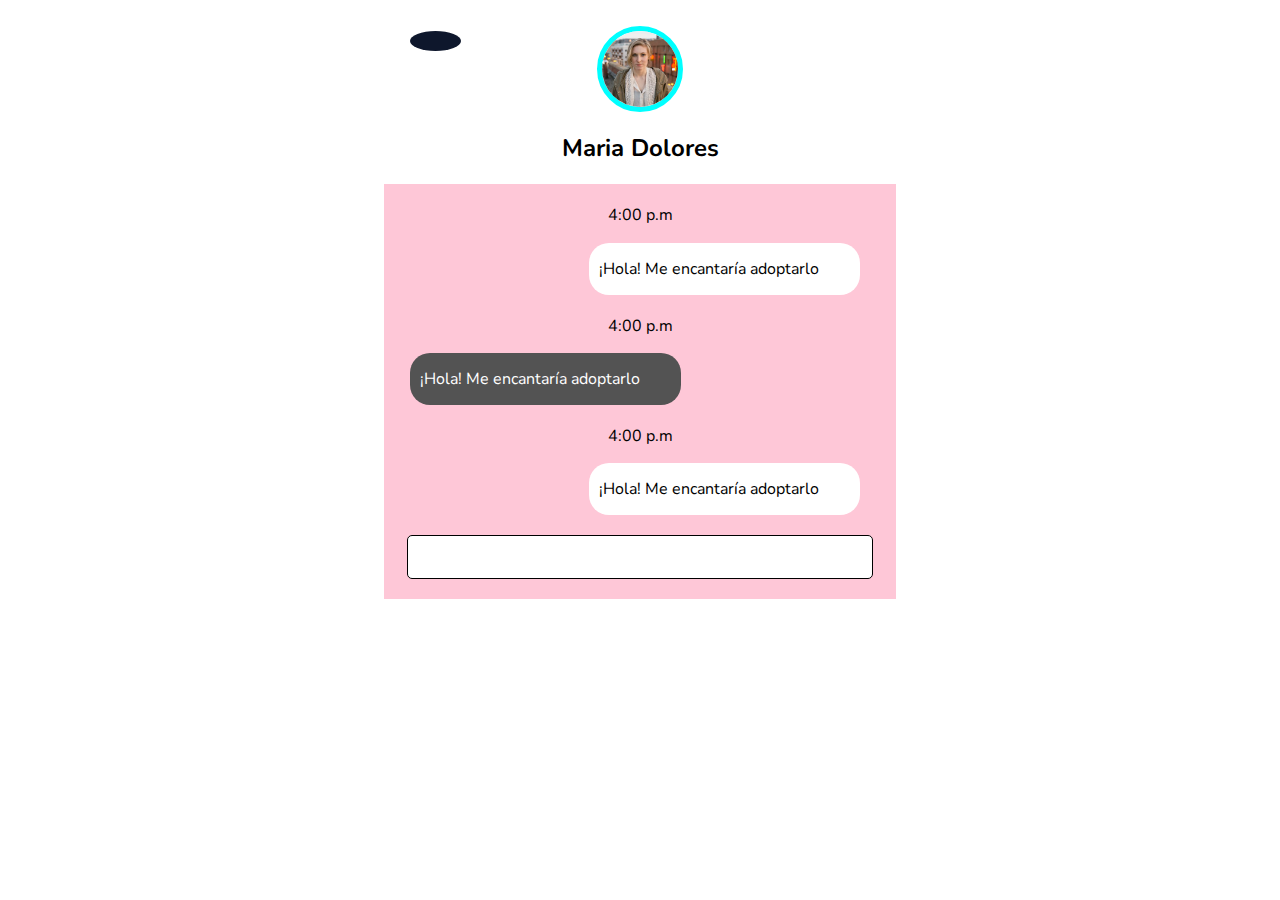
==== message-detail.html @ 052fa4eb "Primer commit" ====
<!DOCTYPE html>
<html lang="en">
   <head>
      <meta charset="UTF-8" />
      <meta http-equiv="X-UA-Compatible" content="IE=edge" />
      <meta name="viewport" content="width=device-width, initial-scale=1.0" />
      <link
         rel="stylesheet"
         href="https://pro.fontawesome.com/releases/v5.10.0/css/all.css"
         integrity="sha384-AYmEC3Yw5cVb3ZcuHtOA93w35dYTsvhLPVnYs9eStHfGJvOvKxVfELGroGkvsg+p"
         crossorigin="anonymous"
      />
      <link rel="preconnect" href="https://fonts.googleapis.com" />
      <link rel="preconnect" href="https://fonts.gstatic.com" crossorigin />
      <link href="https://fonts.googleapis.com/css2?family=Nunito&display=swap" rel="stylesheet" />
      <link rel="stylesheet" href="style/style.css" />
      <title>Document</title>
   </head>
   <body>
      <div id="message-detail">
         <button class="detail-back"><i class="fas fa-arrow-left"></i></button>
         <div id="message-det-titulo">
            <img src="images/maria-dolores.png" alt="" />
            <h2>Maria Dolores</h2>
            <div id="message-det">
               <div id="message-det-one">
                  <span>4:00 p.m</span>
                  <div id="mensaje-one">¡Hola! Me encantaría adoptarlo</div>
               </div>
               <div id="message-det-two">
                  <span>4:00 p.m</span>
                  <div id="mensaje-two">¡Hola! Me encantaría adoptarlo</div>
               </div>
               <div id="message-det-three">
                  <span>4:00 p.m</span>
                  <div id="mensaje-three">¡Hola! Me encantaría adoptarlo</div>
               </div>
               <input type="text" name="" id="" />
            </div>
         </div>
      </div>
   </body>
</html>
---- style/style.css ----
* {
  font-family: "Nunito", sans-serif;
}

#intro {
  background-color: #fec7d7;
  position: absolute;
  top: 0;
  width: 40%;
  margin: auto;
  left: 30%;
  height: 612px;
  display: -webkit-box;
  display: -ms-flexbox;
  display: flex;
  -webkit-box-pack: center;
      -ms-flex-pack: center;
          justify-content: center;
}

#intro #intro-one {
  display: -webkit-box;
  display: -ms-flexbox;
  display: flex;
  -webkit-box-pack: center;
      -ms-flex-pack: center;
          justify-content: center;
  -webkit-box-align: center;
      -ms-flex-align: center;
          align-items: center;
}

#intro #intro-one img {
  cursor: pointer;
}

#intro #intro-two {
  width: 90%;
  margin: auto;
  display: -webkit-box;
  display: -ms-flexbox;
  display: flex;
  -webkit-box-flex: 1;
      -ms-flex: auto;
          flex: auto;
  -webkit-box-orient: vertical;
  -webkit-box-direction: normal;
      -ms-flex-direction: column;
          flex-direction: column;
  -webkit-box-align: center;
      -ms-flex-align: center;
          align-items: center;
  position: absolute;
  top: 0;
}

#intro #intro-two span {
  text-align: center;
}

#intro #intro-two button {
  width: 90%;
  margin: 12% auto auto auto;
  height: 50px;
  font-size: 15px;
  background-color: #0e172c;
  color: white;
  border-radius: 30px;
  border: none;
  cursor: pointer;
}

#intro #intro-three {
  width: 90%;
  margin: auto;
  display: -webkit-box;
  display: -ms-flexbox;
  display: flex;
  -webkit-box-flex: 1;
      -ms-flex: auto;
          flex: auto;
  -webkit-box-orient: vertical;
  -webkit-box-direction: normal;
      -ms-flex-direction: column;
          flex-direction: column;
  -webkit-box-align: center;
      -ms-flex-align: center;
          align-items: center;
  position: absolute;
  top: 0;
}

#intro #intro-three span {
  text-align: center;
}

#intro #intro-three button {
  width: 90%;
  margin: 12% auto auto auto;
  height: 50px;
  font-size: 15px;
  background-color: #0e172c;
  color: white;
  border-radius: 30px;
  border: none;
  cursor: pointer;
}

main {
  background-color: #fec7d7;
  width: 40%;
  margin: auto;
  height: auto;
  position: absolute;
  top: 0;
  left: 30%;
  min-height: 600px;
}

main #main-titulo {
  width: 90%;
  margin: auto;
  padding-top: 30px;
}

main #main-menu {
  width: 90%;
  margin: auto;
  display: -webkit-box;
  display: -ms-flexbox;
  display: flex;
  -webkit-box-orient: vertical;
  -webkit-box-direction: normal;
      -ms-flex-direction: column;
          flex-direction: column;
  margin-bottom: 20px;
}

main #main-menu #main-menu-botones {
  display: -ms-grid;
  display: grid;
  -ms-grid-columns: 1fr 1fr;
      grid-template-columns: 1fr 1fr;
  width: auto;
  gap: 10%;
  margin-top: 10px;
  margin-right: 5%;
}

main #main-menu #main-menu-botones .botones {
  background-color: #0e172c;
  padding: 5px 30px 5px 15px;
  display: -webkit-box;
  display: -ms-flexbox;
  display: flex;
  -webkit-box-align: center;
      -ms-flex-align: center;
          align-items: center;
  gap: 10px;
  width: auto;
  color: white;
  border-radius: 15px;
  cursor: pointer;
  opacity: 0.4;
}

main #main-menu #main-menu-botones .botones img {
  width: 30px;
  background-color: aqua;
  padding: 10px;
  border-radius: 50%;
}

main #main-cards {
  width: 90%;
  margin: auto;
  display: -ms-grid;
  display: grid;
  -ms-grid-columns: 1fr 1fr;
      grid-template-columns: 1fr 1fr;
  gap: 20px;
  padding-bottom: 70px;
}

main #main-cards .card {
  cursor: pointer;
  width: 90%;
  height: 250px;
  border-radius: 20px;
  display: -webkit-box;
  display: -ms-flexbox;
  display: flex;
  -webkit-box-orient: vertical;
  -webkit-box-direction: normal;
      -ms-flex-direction: column;
          flex-direction: column;
  -webkit-box-pack: end;
      -ms-flex-pack: end;
          justify-content: flex-end;
  background: -webkit-gradient(linear, left top, left bottom, color-stop(26.42%, rgba(255, 255, 255, 0)), color-stop(99.33%, #000000));
  background: linear-gradient(180deg, rgba(255, 255, 255, 0) 26.42%, #000000 99.33%);
}

main #main-cards .card #card-texto {
  width: 90%;
  margin-left: 15px;
  margin-bottom: 15px;
  color: white;
  display: -webkit-box;
  display: -ms-flexbox;
  display: flex;
  -webkit-box-orient: vertical;
  -webkit-box-direction: normal;
      -ms-flex-direction: column;
          flex-direction: column;
  -webkit-box-pack: end;
      -ms-flex-pack: end;
          justify-content: flex-end;
}

#detail {
  background-color: #fec7d7;
  display: -webkit-box;
  display: -ms-flexbox;
  display: flex;
  -webkit-box-flex: 1;
      -ms-flex: auto;
          flex: auto;
  -webkit-box-orient: vertical;
  -webkit-box-direction: normal;
      -ms-flex-direction: column;
          flex-direction: column;
  width: 40%;
  margin: auto;
  height: auto;
  -webkit-box-pack: justify;
      -ms-flex-pack: justify;
          justify-content: space-between;
}

#detail .detail-back {
  position: absolute;
  top: 3%;
  left: 5%;
  border: none;
  padding: 10px 0 10px 0;
  border-radius: 100%;
  background-color: #0e172c;
  color: white;
  font-size: 22px;
  width: 10%;
  cursor: pointer;
}

#detail #img-principal {
  -o-object-fit: cover;
     object-fit: cover;
  width: 100%;
}

#detail #detalles {
  position: absolute;
  bottom: 0;
  width: 100%;
  background-color: white;
  -webkit-box-pack: end;
      -ms-flex-pack: end;
          justify-content: end;
  height: 45%;
  border-radius: 25px 25px 0 0;
}

#detail #detalles img {
  -o-object-fit: cover;
     object-fit: cover;
}

#detail #detalles #detalles-titulo {
  display: -webkit-box;
  display: -ms-flexbox;
  display: flex;
  -webkit-box-flex: 1;
      -ms-flex: auto;
          flex: auto;
  width: 90%;
  margin: auto;
  gap: 10px;
  -webkit-box-align: center;
      -ms-flex-align: center;
          align-items: center;
  padding: 10px;
}

#detail #detalles #detalles-titulo img {
  width: 40px;
  height: 40px;
}

#detail #detalles #detalles-titulo button {
  padding: 3% 4% 3% 4%;
  border-radius: 70%;
  font-size: 25px;
  color: #d9d4e7;
  -webkit-box-shadow: 1px 1px 10px rgba(1, 1, 1, 0.3);
          box-shadow: 1px 1px 10px rgba(1, 1, 1, 0.3);
  background-color: white;
  border: none;
  position: absolute;
  right: 7%;
}

#detail #detalles #detalles-info {
  display: -webkit-box;
  display: -ms-flexbox;
  display: flex;
  width: 90%;
  margin: auto;
  -webkit-box-flex: 1;
      -ms-flex: auto;
          flex: auto;
  gap: 0;
}

#detail #detalles #detalles-info .info {
  gap: 2px;
  display: -webkit-box;
  display: -ms-flexbox;
  display: flex;
  -webkit-box-flex: 1;
      -ms-flex: auto;
          flex: auto;
  -webkit-box-align: center;
      -ms-flex-align: center;
          align-items: center;
}

#detail #detalles #detalles-info .info img {
  width: 20%;
}

#detail #detalles #detalles-ubicacion {
  display: -webkit-box;
  display: -ms-flexbox;
  display: flex;
  width: 60%;
  margin-left: 5%;
  margin-bottom: 50px;
  gap: 10px;
}

#detail #detalles #detalles-ubicacion i {
  font-size: 30px;
}

#detail #detalles #titulo-personalidad {
  font-weight: bolder;
  margin-left: 5%;
}

#detail #detalles #detalles-personalidad {
  display: -ms-grid;
  display: grid;
  width: 90%;
  margin: auto;
  -ms-grid-columns: 1fr 1fr 1fr;
      grid-template-columns: 1fr 1fr 1fr;
  gap: 5%;
}

#detail #detalles #detalles-personalidad .personalidad {
  display: -webkit-box;
  display: -ms-flexbox;
  display: flex;
  -webkit-box-orient: vertical;
  -webkit-box-direction: normal;
      -ms-flex-direction: column;
          flex-direction: column;
  width: auto;
  border: 3px solid #a786df;
  -webkit-box-pack: center;
      -ms-flex-pack: center;
          justify-content: center;
  -webkit-box-align: center;
      -ms-flex-align: center;
          align-items: center;
  padding-top: 12px;
  padding-bottom: 12px;
  gap: 10px;
  border-radius: 10px;
}

#detail #detalles #detalles-personalidad .personalidad img {
  width: 40%;
}

#detail #detalles #detalles-historia {
  width: 90%;
  margin: auto;
}

#detail #detalles #detalles-contacto {
  width: 90%;
  margin: auto;
  margin-top: 10px;
  padding-bottom: 10px;
  display: -webkit-box;
  display: -ms-flexbox;
  display: flex;
  -webkit-box-align: center;
      -ms-flex-align: center;
          align-items: center;
}

#detail #detalles #detalles-contacto img {
  width: 15%;
  border-radius: 100%;
  border: 5px solid aqua;
}

#detail #detalles #detalles-contacto #detalles-contacto-text {
  display: -webkit-box;
  display: -ms-flexbox;
  display: flex;
  -webkit-box-orient: vertical;
  -webkit-box-direction: normal;
      -ms-flex-direction: column;
          flex-direction: column;
  gap: 0;
  margin: 0 10% 0 3%;
}

#detail #detalles #detalles-contacto button {
  -webkit-box-flex: 1;
      -ms-flex: auto;
          flex: auto;
  border-radius: 30px;
  padding: 15px 30px 15px 30px;
  background-color: #0e172c;
  border: none;
  color: white;
  -webkit-box-pack: end;
      -ms-flex-pack: end;
          justify-content: flex-end;
}

#message .mensajes-content {
  width: 90%;
  margin: auto;
  display: -webkit-box;
  display: -ms-flexbox;
  display: flex;
  -webkit-box-flex: 1;
      -ms-flex: auto;
          flex: auto;
  -webkit-box-align: center;
      -ms-flex-align: center;
          align-items: center;
  gap: 10px;
  background-color: white;
  padding: 10px;
  border-radius: 10px;
  margin-bottom: 15px;
}

#message .mensajes-content img {
  width: 12%;
  border-radius: 50%;
  border: 5px solid aqua;
}

#message .mensajes-content #datos {
  display: -webkit-box;
  display: -ms-flexbox;
  display: flex;
  -webkit-box-orient: vertical;
  -webkit-box-direction: normal;
      -ms-flex-direction: column;
          flex-direction: column;
  -webkit-box-flex: 1;
      -ms-flex: auto;
          flex: auto;
}

#message .mensajes-content button {
  font-size: 20px;
  background-color: white;
  border: none;
}

#message-detail {
  position: absolute;
  top: 0;
  width: 40%;
  margin: auto;
  left: 30%;
}

#message-detail .detail-back {
  position: absolute;
  top: 5%;
  left: 5%;
  border: none;
  padding: 10px 0 10px 0;
  border-radius: 100%;
  background-color: #0e172c;
  color: white;
  font-size: 22px;
  width: 10%;
  cursor: pointer;
}

#message-detail #message-det-titulo {
  display: -webkit-box;
  display: -ms-flexbox;
  display: flex;
  -webkit-box-orient: vertical;
  -webkit-box-direction: normal;
      -ms-flex-direction: column;
          flex-direction: column;
  -webkit-box-align: center;
      -ms-flex-align: center;
          align-items: center;
  margin-top: 5%;
  margin-bottom: 3%;
}

#message-detail #message-det-titulo img {
  width: 15%;
  border-radius: 50%;
  border: 5px solid aqua;
}

#message-detail #message-det {
  width: 100%;
  display: -webkit-box;
  display: -ms-flexbox;
  display: flex;
  -webkit-box-flex: 1;
      -ms-flex: auto;
          flex: auto;
  -webkit-box-orient: vertical;
  -webkit-box-direction: normal;
      -ms-flex-direction: column;
          flex-direction: column;
  background-color: #fec7d7;
  gap: 20px;
  padding-top: 20px;
  padding-bottom: 20px;
  min-height: 375px;
}

#message-detail #message-det #message-det-one {
  display: -webkit-box;
  display: -ms-flexbox;
  display: flex;
  -webkit-box-flex: 1;
      -ms-flex: auto;
          flex: auto;
  -webkit-box-orient: vertical;
  -webkit-box-direction: normal;
      -ms-flex-direction: column;
          flex-direction: column;
  gap: 5px;
}

#message-detail #message-det #message-det-one span {
  -webkit-box-flex: 1;
      -ms-flex: auto;
          flex: auto;
  text-align: center;
}

#message-detail #message-det #message-det-one #mensaje-one {
  background-color: white;
  width: 50%;
  margin-left: 40%;
  padding: 15px 5px 15px 10px;
  border-radius: 20px;
}

#message-detail #message-det #message-det-two {
  display: -webkit-box;
  display: -ms-flexbox;
  display: flex;
  -webkit-box-flex: 1;
      -ms-flex: auto;
          flex: auto;
  -webkit-box-orient: vertical;
  -webkit-box-direction: normal;
      -ms-flex-direction: column;
          flex-direction: column;
  gap: 5px;
}

#message-detail #message-det #message-det-two span {
  -webkit-box-flex: 1;
      -ms-flex: auto;
          flex: auto;
  text-align: center;
}

#message-detail #message-det #message-det-two #mensaje-two {
  background-color: #535353;
  color: white;
  width: 50%;
  margin-left: 5%;
  padding: 15px 5px 15px 10px;
  border-radius: 20px;
}

#message-detail #message-det #message-det-three {
  display: -webkit-box;
  display: -ms-flexbox;
  display: flex;
  -webkit-box-flex: 1;
      -ms-flex: auto;
          flex: auto;
  -webkit-box-orient: vertical;
  -webkit-box-direction: normal;
      -ms-flex-direction: column;
          flex-direction: column;
  gap: 5px;
}

#message-detail #message-det #message-det-three span {
  -webkit-box-flex: 1;
      -ms-flex: auto;
          flex: auto;
  text-align: center;
}

#message-detail #message-det #message-det-three #mensaje-three {
  background-color: white;
  width: 50%;
  margin-left: 40%;
  padding: 15px 5px 15px 10px;
  border-radius: 20px;
}

#message-detail #message-det input {
  width: 90%;
  margin: auto;
  height: 40px;
  border-radius: 5px;
  border: 1px solid black;
}

#usuario {
  background-color: #fec7d7;
  width: 40%;
  position: absolute;
  left: 30%;
  top: 0;
  margin: auto;
  height: 580px;
}

#usuario #usuario-titulo {
  width: 90%;
  margin: auto;
  margin-top: 30px;
  font-weight: bolder;
}

#usuario #usuario-info {
  display: -webkit-box;
  display: -ms-flexbox;
  display: flex;
  -webkit-box-orient: vertical;
  -webkit-box-direction: normal;
      -ms-flex-direction: column;
          flex-direction: column;
  -webkit-box-pack: center;
      -ms-flex-pack: center;
          justify-content: center;
  -webkit-box-align: center;
      -ms-flex-align: center;
          align-items: center;
  gap: 10px;
}

#usuario #usuario-info img {
  width: 20%;
  border-radius: 50%;
}

#usuario #usuario-info a {
  text-decoration: none;
}

#usuario #usuario-form {
  display: -webkit-box;
  display: -ms-flexbox;
  display: flex;
  -webkit-box-orient: vertical;
  -webkit-box-direction: normal;
      -ms-flex-direction: column;
          flex-direction: column;
  width: 90%;
  margin: auto;
}

#usuario #usuario-form input {
  height: 30px;
  border-radius: 5px;
  border: 1px solid black;
}

#usuario #usuario-form button {
  height: 40px;
  background-color: #0e172c;
  color: white;
  font-size: 15px;
  border: none;
  border-radius: 25px;
}

footer {
  width: 40%;
  position: fixed;
  bottom: 0;
  left: 30%;
  background-color: white;
  height: 55px;
  display: -webkit-box;
  display: -ms-flexbox;
  display: flex;
  -ms-flex-pack: distribute;
      justify-content: space-around;
  -webkit-box-align: center;
      -ms-flex-align: center;
          align-items: center;
  text-decoration: none !important;
}

footer i {
  font-size: 18px;
  text-decoration: none !important;
  color: #000000;
}

footer div a {
  text-decoration: none !important;
}

footer .iconos-footer {
  display: -webkit-box;
  display: -ms-flexbox;
  display: flex;
  background-color: #0e172c;
  color: #85d1ce;
  padding: 6px 18px 6px 18px;
  border-radius: 20px;
  gap: 5px;
}

footer .iconos-footer .icon-text {
  font-size: 14px;
}

footer .iconos-footer i {
  color: #85d1ce;
}

@media (max-width: 900px) {
  #intro {
    width: 90%;
    margin: auto;
    left: 5%;
  }
  main {
    width: 90%;
    margin: auto;
    left: 5%;
  }
  #detail {
    width: 90%;
    margin: auto;
    left: 5%;
  }
  #message-detail {
    width: 90%;
    margin: auto;
    left: 5%;
  }
  #usuario {
    width: 90%;
    margin: auto;
    left: 5%;
  }
  footer {
    width: 90%;
    margin: auto;
    left: 5%;
  }
}

@media (max-width: 460px) {
  #intro {
    width: 100%;
    margin: auto;
    left: 0;
  }
  main {
    width: 100%;
    margin: auto;
    left: 0;
  }
  #detail {
    width: 100%;
    margin: auto;
    left: 0;
  }
  #message-detail {
    width: 100%;
    margin: auto;
    left: 0;
  }
  #usuario {
    width: 100%;
    margin: auto;
    left: 0;
  }
  footer {
    width: 100%;
    margin: auto;
    left: 0;
  }
}
/*# sourceMappingURL=style.css.map */
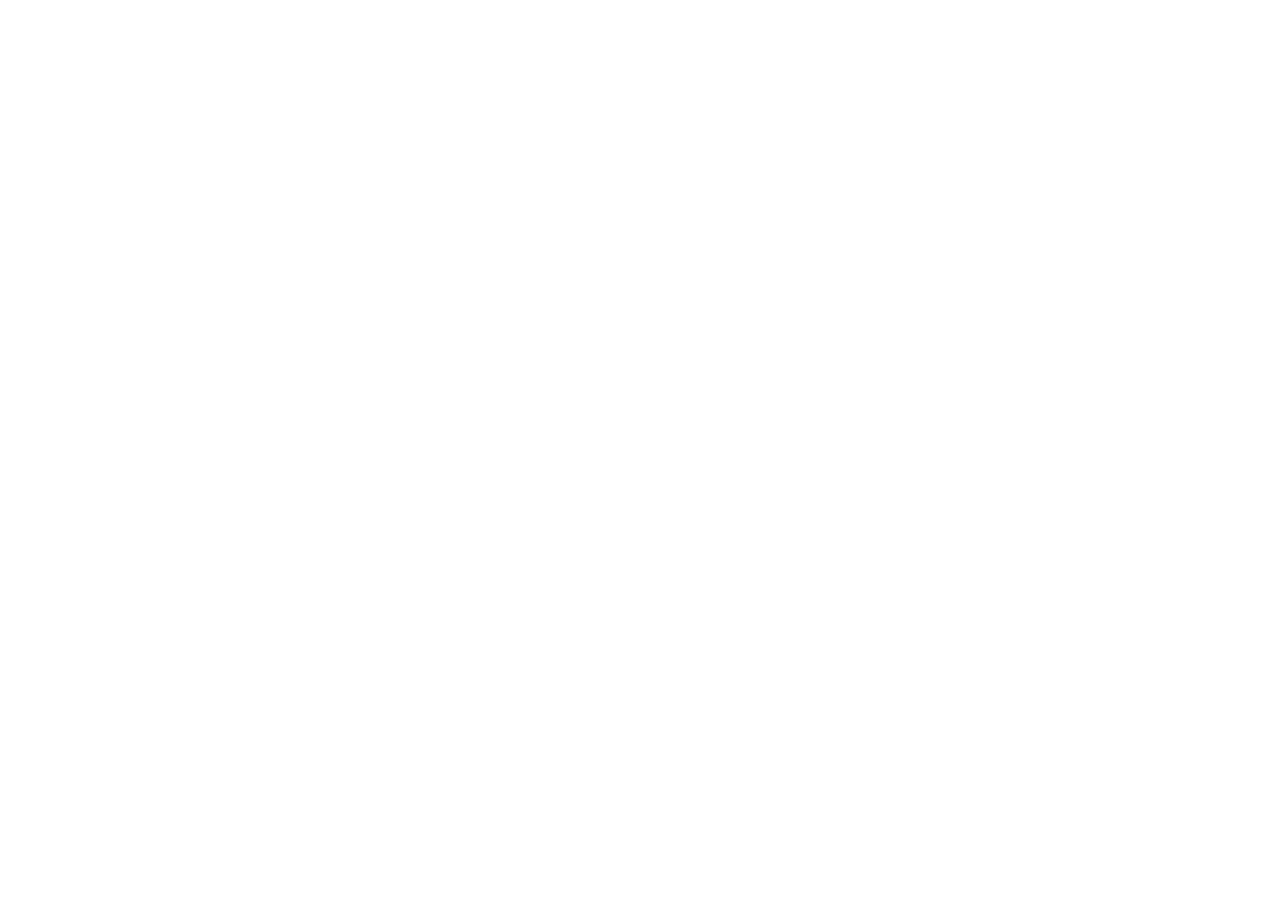
==== commit 184e640a: "Agregando funcionalidad de mensajes" ====
--- a/message-detail.html
+++ b/message-detail.html
@@ -17,7 +17,7 @@
       <title>Document</title>
    </head>
    <body>
-      <div id="message-detail">
+      <!-- <div id="message-detail">
          <button class="detail-back"><i class="fas fa-arrow-left"></i></button>
          <div id="message-det-titulo">
             <img src="images/maria-dolores.png" alt="" />
@@ -38,6 +38,8 @@
                <input type="text" name="" id="" />
             </div>
          </div>
-      </div>
+      </div> -->
+
+      <script src="script/mensajes-detail.js" type="module"></script>
    </body>
 </html>
--- a/style/style.css
+++ b/style/style.css
@@ -441,6 +441,7 @@
   -webkit-box-pack: end;
       -ms-flex-pack: end;
           justify-content: flex-end;
+  cursor: pointer;
 }
 
 #message .mensajes-content {
@@ -547,6 +548,7 @@
   padding-top: 20px;
   padding-bottom: 20px;
   min-height: 375px;
+  margin-bottom: 0;
 }
 
 #message-detail #message-det #message-det-one {
